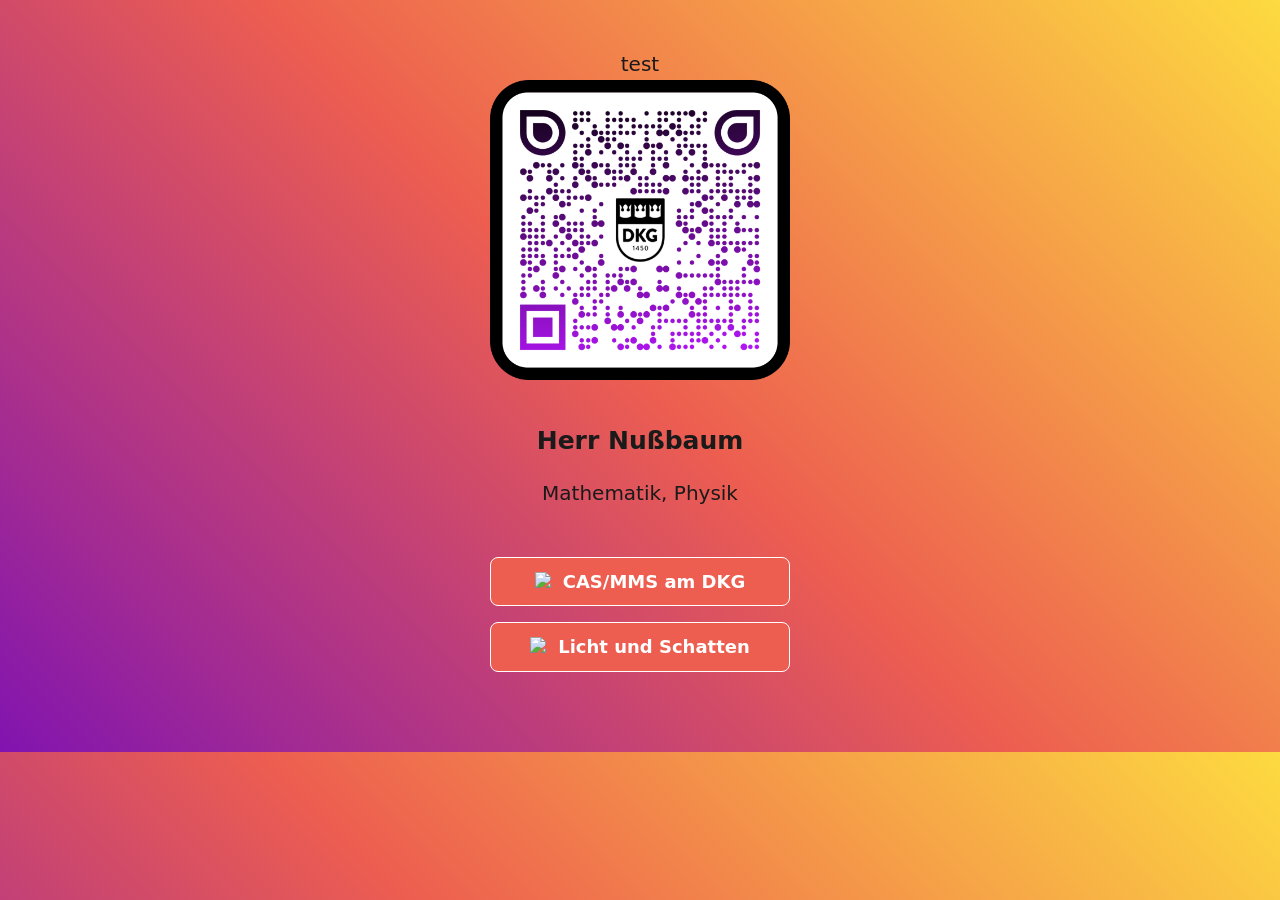
==== index.html @ b3dec9f4 "Update index.html" ====
<!DOCTYPE html>

<!--
  To change the theme, change the class on the html tag below to one of:
  - theme-auto: Automatically switches based on user's system preferences
  - theme-light: Forces light theme
  - theme-dark: Forces dark theme
-->

<html class="theme-auto" lang="en"> <!-- Update`class="theme-auto" with your preference -->

  <head>
    <meta charset="utf-8">
    <meta name="viewport" content="width=device-width, initial-scale=1">

    <!-- Page Title - Change this to your name/brand (50-60 characters recommended) -->
    <title>Herr Nußbaum</title>
    <link rel="icon" type="image/x-icon" href="/images/favicon.ico"> <!-- Update this with your own favicon -->

    <!-- Meta Description - Write a description (150-160 characters recommended) -->
    <meta name="description" content="Linktree von Sebastian Nußbaum">

    <!-- Keywords -->
    <meta name="keywords" content="Herr Nußbaum, Lehrer, Mathematik, Physik, Informatik">

    <!-- Canonical URL - Helps prevent duplicate content issues -->
    <meta rel="canonical" href="https://yourwebsite.com">

    <!-- Author Information -->
    <meta name="author" content="Sebastian Nußbaum">

    <!-- Stylesheets -->
    <link rel="stylesheet" href="css/reset.css">
    <link rel="stylesheet" href="css/style.css">
    <link rel="stylesheet" href="css/brands.css">

    <!-- LittleLink Extended Stylesheet (Optional) -->
    <!-- <link rel="stylesheet" href="css/brands-extended.css"> -->
    <!-- Learn more at https://github.com/sethcottle/littlelink-extended.
         Remove comments if you've added LittleLink Extended dependencies -->

  </head>

<body>

    <div class="container">
        <div class="column">
          test
        </div>
        <div class="column">

            <!--
              By default, the Avatar is rounded. Use the following:
              - avatar--rounded: Automatically rounds the image
              - avatar--soft: Slightly rounds the image
              - avatar--none: Removes any rounding

              Be sure to replace the src with your own image path and update the alt text
            -->
            <center>
              <img src="images/qr.png" width="300" srcset="images/qr.png" alt="Sebastian Nußbaum">
            </center>

            <!-- Replace with your name or brand -->
            <h3>
              <div>Herr Nußbaum</div>
            </h3>

            <!-- Add a short description about yourself or your brand -->
            <p>Mathematik, Physik</p>

            <!-- All your buttons go here -->
            <div class="button-stack" role="navigation">


              <!-- Generic Homepage -->
              <a class="button button-default" href="https://herrnussbaum.github.io/CAS-DKG/" target="_blank" rel="noopener" role="button"><img class="icon" aria-hidden="true" src="images/icons/generic-homepage.svg" alt="Homepage Icon">CAS/MMS am DKG</a>
               <!-- Generic Homepage -->
              <a class="button button-default" href="https://herrnussbaum.github.io/physik_6_licht_und_schatten/" target="_blank" rel="noopener" role="button"><img class="icon" aria-hidden="true" src="images/icons/generic-homepage.svg" alt="Homepage Icon">Licht und Schatten</a>
      </div>

      <!-- Feel free to add your own footer information, including updating `privacy.html` to reflect how your LittleLink fork is set up -->
      <footer>

      </footer>

    </div>
  </div>

</body>

</html>
---- css/style.css ----
/*
* LittleLink
* https://littlelink.io
* Free to use under the MIT license
* http://www.opensource.org/licenses/mit-license.php
*/

/* Base Typography Settings
–––––––––––––––––––––––––––––––––––––––––––––––––– */
:root {
	font-size:16px;
}

/* Grid
  –––––––––––––––––––––––––––––––––––––––––––––––––– */
  .container {
	position:relative;
	width:100%;
	max-width:37.5rem;     				/* 600px */
    text-align:center;
	margin:0 auto;
	padding:3rem 1.25rem 0 1.25rem;
	box-sizing:border-box;
}
.container-left {
	position:relative;
	width:100%;
	max-width:37.5rem;
	text-align:left;
	margin:0 auto;
	padding:0 1.25rem;
	box-sizing:border-box;
}
.container-left p {
	margin-bottom: 1rem;  				/* 16px space between paragraphs */
  }
.column {
	position:center;
	width:100%;
	float:center;
	box-sizing:border-box;
}
/* For devices larger than 400px */
  @media (min-width:25rem) {            /* 400px */
    .container {
	width:85%;
	padding-left:0;
	padding-right:0;
}
}/* For devices larger than 550px */
  @media (min-width:34.375rem) {        /* 550px */
    .container {
	width:80%;
}
.column,.columns {
	margin-left:0;
}
.column:first-child,.columns:first-child {
	margin-left:0;
}
}

/* Base Styles
  –––––––––––––––––––––––––––––––––––––––––––––––––– */
  body {
	margin:0;
	padding:0;
	background: linear-gradient(45deg, hsl(282 79.6% 38.4%) 0%, hsl(5.35, 81.347%, 62.157%), hsl(49 97.9% 62.2%) 100%);
	color:#1a1a1a;
	font-family:"Open Sans",system-ui;
	font-size:1.125rem;     				/* 18px */
    font-weight:400;
	line-height:1.6;
}

/* Typography
  –––––––––––––––––––––––––––––––––––––––––––––––––– */
  h1 {
	margin:0 0 0.5rem 0;
	font-size:3rem;         		/* 48px */
    font-weight:800;
	line-height:1;
	letter-spacing:0;
	word-wrap:break-word;
	overflow-wrap:break-word;
	hyphens:auto;           		/* Delete this to remove automatic hyphen on line break */
}
.container p {
	margin:0 0 2rem 0;
}

/* Base Typography Settings
–––––––––––––––––––––––––––––––––––––––––––––––––– */
/* Base size - 16px browser default */
:root {
  font-size:16px;           /* Using a 1.25 modular scale for typography */
  --scale-0:1rem;           /* 16px */
  --scale-1:1.25rem;        /* 20px */
  --scale-2:1.563rem;       /* 25px */
  --scale-3:1.953rem;       /* 31px */
  --scale-4:2.441rem;       /* 39px */
  --scale-5:3.052rem;       /* 49px */

  /* Spacing units */
  --spacing-xs:0.5rem;      /* 8px */
  --spacing-s:1rem;         /* 16px */
  --spacing-m:1.5rem;       /* 24px */
  --spacing-l:2rem;         /* 32px */
  --spacing-xl:3rem;        /* 48px */
  --spacing-xxl:4rem;       /* 64px */
}

/* Avatar */
.avatar {
	width: 8rem;             /* 128px */
	height: 8rem;
	border-radius: 50%;
	object-fit: cover;
	background-position: center;
	margin-bottom: var(--spacing-l);
	margin-left: auto;
	margin-right: auto;
	display: block;
  }

/* Typography Scale */
h1 {
	margin:0 0 var(--spacing-m) 0;
	font-size:var(--scale-5);           /* ~49px */
  	font-weight:800;
	line-height:1.1;
	letter-spacing:-0.02em;
	word-wrap:break-word;
	overflow-wrap:break-word;
}
body {
	font-size:var(--scale-1);           /* 20px */
  	line-height:1.6;
}
.container p {
	margin:0 0 var(--spacing-xl) 0;
	font-size:var(--scale-1);
	line-height:1.6;
}

/* Container spacing */
.container {
	padding:var(--spacing-xl) var(--spacing-m) 0 var(--spacing-m);
	text-align:center;
}

/* Footer */
footer {
	margin:var(--spacing-xxl) 0;            /* 4rem (64px) top and bottom */
    font-size:var(--scale-0);
}

/* Responsive adjustments */
@media (max-width:34.375rem) {              /* 550px */
  h1 {
	font-size:var(--scale-4);
}
body {
	font-size:var(--scale-0);
}
.container p {
	font-size:var(--scale-0);
}
.avatar {
	margin-bottom:var(--spacing-m);
}
footer {
	margin:var(--spacing-xl) 0;         	/* 3rem (48px) top and bottom */
}
}

/* Links
  –––––––––––––––––––––––––––––––––––––––––––––––––– */
  a {
	color:#2457F5;
	text-decoration:underline;
}
a:hover {
	color:#083BDA;
}

/* Buttons
–––––––––––––––––––––––––––––––––––––––––––––––––– */
.button,button {
	display:inline-flex;
	align-items:center;
	justify-content:center;
	width:18.75rem;             	/* 300px */
 	min-height:3rem;                /* 48px */
  	padding:0.75rem 1rem;         	/* 12px ; 16px */
  	font-size:1.125rem;           	/* 18px */
  	font-weight:700;
	text-decoration:none;
	white-space:normal;
  	background-color:var(--button-background,transparent);
	color:var(--button-text,#000000);
	border:var(--button-border,none);
	border-radius:0.5rem;
	cursor:pointer;
	box-sizing:border-box;
	hyphens:auto;               	/* Delete this to remove automatic hyphen on line break */
  	margin-bottom:1rem;
	text-align:center;
	line-height:1.3;
}

/* Icons
–––––––––––––––––––––––––––––––––––––––––––––––––– */
.icon {
	width:1.25rem;
	height:1.25rem;
	margin-right:0.5rem;
	flex-shrink:0;
}

/* Avatar
  –––––––––––––––––––––––––––––––––––––––––––––––––– */
.avatar {
	width: 8rem;             /* 128px */
	height: 8rem;
	object-fit: cover;
	background-position: center;
	margin-bottom: var(--spacing-l);
  }

   /* Modifier for no avatar rounding */
   .avatar--none {
	border-radius: 0%;
  }

  /* Modifier for rounded avatar */
  .avatar--rounded {
	border-radius: 50%;
  }

  /* Modifier for slightly rounded corners */
  .avatar--soft {
	border-radius: 0.5rem;   /* 8px rounded corners */
  }

/* Theme System
  –––––––––––––––––––––––––––––––––––––––––––––––––– */
/* Light theme is default above */

/* Dark theme */
:root.theme-dark {
	color-scheme:dark;
}
:root.theme-dark :focus-visible {
	outline: 2px solid #4899F7;
	outline-offset: 2px;
  }
:root.theme-dark body {
	background-color:#121212;
	color:#ffffff;
}
:root.theme-dark a:not(.button) {
	color:#4899F7;
}
:root.theme-dark a:not(.button):hover {
	color:#7AB8FF;
}

/* Auto theme */
:root.theme-auto {
	color-scheme:light dark;
}
@media (prefers-color-scheme:dark) {
	:root.theme-auto body {
	background-color:#121212;
	color:#ffffff;
}
:root.theme-auto :focus-visible {
    outline: 2px solid #4899F7;
    outline-offset: 2px;
  }
:root.theme-auto a:not(.button) {
	color:#4899F7;
}
:root.theme-auto a:not(.button):hover {
	color:#7AB8FF;
}
}

/* Button Text Color Override
    –––––––––––––––––––––––––––––––––––––––––––––––––– */
    .button:hover,button:hover {
	color:var(--button-text);
}

/* Responsive Typography
  –––––––––––––––––––––––––––––––––––––––––––––––––– */
  @media (max-width:34.375rem) {            /* 550px */
    h1 {
	font-size:2rem;                         /* 32px */
	}
	body {
	font-size:1rem;                    		/* 16px */
	}
}

/* Privacy Page Styles
  –––––––––––––––––––––––––––––––––––––––––––––––––– */
nav {
	margin:var(--spacing-l) 0;
	text-align:left;
}
section {
	margin:var(--spacing-xl) 0;
	text-align:left;
}
h2 {
	font-size:var(--scale-3);
	font-weight:700;
	margin-bottom:var(--spacing-m);
}
h3 {
	font-size:var(--scale-2);
	font-weight:600;
	margin:var(--spacing-l) 0 var(--spacing-s) 0;
}
ul {
	list-style:none;
	padding:0;
	margin:0 0 var(--spacing-m) 0;
}
ul li {
	margin-bottom:var(--spacing-xs);
}

/* Privacy page specific responsive adjustments */
  @media (max-width:34.375rem) {
	h2 {
	font-size:var(--scale-2);
	}
	h3 {
	font-size:var(--scale-1);
	}
	section {
	margin:var(--spacing-l) 0;
	}
}

/* Font Face Definitions
  –––––––––––––––––––––––––––––––––––––––––––––––––– */
@font-face {
	font-display:swap;
	font-family:'Open Sans';
	font-style:normal;
	font-weight:400;
	src:url('../fonts/open-sans-v34-vietnamese_latin-ext_latin_hebrew_greek-ext_greek_cyrillic-ext_cyrillic-regular.eot');
	src:url('../fonts/open-sans-v34-vietnamese_latin-ext_latin_hebrew_greek-ext_greek_cyrillic-ext_cyrillic-regular.eot?#iefix') format('embedded-opentype'),url('../fonts/open-sans-v34-vietnamese_latin-ext_latin_hebrew_greek-ext_greek_cyrillic-ext_cyrillic-regular.woff2') format('woff2'),url('../fonts/open-sans-v34-vietnamese_latin-ext_latin_hebrew_greek-ext_greek_cyrillic-ext_cyrillic-regular.woff') format('woff'),url('../fonts/open-sans-v34-vietnamese_latin-ext_latin_hebrew_greek-ext_greek_cyrillic-ext_cyrillic-regular.ttf') format('truetype'),url('../fonts/open-sans-v34-vietnamese_latin-ext_latin_hebrew_greek-ext_greek_cyrillic-ext_cyrillic-regular.svg#OpenSans') format('svg');
}
@font-face {
	font-display:swap;
	font-family:'Open Sans';
	font-style:normal;
	font-weight:600;
	src:url('../fonts/open-sans-v34-vietnamese_latin-ext_latin_hebrew_greek-ext_greek_cyrillic-ext_cyrillic-600.eot');
	src:url('../fonts/open-sans-v34-vietnamese_latin-ext_latin_hebrew_greek-ext_greek_cyrillic-ext_cyrillic-600.eot?#iefix') format('embedded-opentype'),url('../fonts/open-sans-v34-vietnamese_latin-ext_latin_hebrew_greek-ext_greek_cyrillic-ext_cyrillic-600.woff2') format('woff2'),url('../fonts/open-sans-v34-vietnamese_latin-ext_latin_hebrew_greek-ext_greek_cyrillic-ext_cyrillic-600.woff') format('woff'),url('../fonts/open-sans-v34-vietnamese_latin-ext_latin_hebrew_greek-ext_greek_cyrillic-ext_cyrillic-600.ttf') format('truetype'),url('../fonts/open-sans-v34-vietnamese_latin-ext_latin_hebrew_greek-ext_greek_cyrillic-ext_cyrillic-600.svg#OpenSans') format('svg');
}
@font-face {
	font-display:swap;
	font-family:'Open Sans';
	font-style:normal;
	font-weight:700;
	src:url('../fonts/open-sans-v34-vietnamese_latin-ext_latin_hebrew_greek-ext_greek_cyrillic-ext_cyrillic-700.eot');
	src:url('../fonts/open-sans-v34-vietnamese_latin-ext_latin_hebrew_greek-ext_greek_cyrillic-ext_cyrillic-700.eot?#iefix') format('embedded-opentype'),url('../fonts/open-sans-v34-vietnamese_latin-ext_latin_hebrew_greek-ext_greek_cyrillic-ext_cyrillic-700.woff2') format('woff2'),url('../fonts/open-sans-v34-vietnamese_latin-ext_latin_hebrew_greek-ext_greek_cyrillic-ext_cyrillic-700.woff') format('woff'),url('../fonts/open-sans-v34-vietnamese_latin-ext_latin_hebrew_greek-ext_greek_cyrillic-ext_cyrillic-700.ttf') format('truetype'),url('../fonts/open-sans-v34-vietnamese_latin-ext_latin_hebrew_greek-ext_greek_cyrillic-ext_cyrillic-700.svg#OpenSans') format('svg');
}
@font-face {
	font-display:swap;
	font-family:'Open Sans';
	font-style:normal;
	font-weight:800;
	src:url('../fonts/open-sans-v34-vietnamese_latin-ext_latin_hebrew_greek-ext_greek_cyrillic-ext_cyrillic-800.eot');
	src:url('../fonts/open-sans-v34-vietnamese_latin-ext_latin_hebrew_greek-ext_greek_cyrillic-ext_cyrillic-800.eot?#iefix') format('embedded-opentype'),url('../fonts/open-sans-v34-vietnamese_latin-ext_latin_hebrew_greek-ext_greek_cyrillic-ext_cyrillic-800.woff2') format('woff2'),url('../fonts/open-sans-v34-vietnamese_latin-ext_latin_hebrew_greek-ext_greek_cyrillic-ext_cyrillic-800.woff') format('woff'),url('../fonts/open-sans-v34-vietnamese_latin-ext_latin_hebrew_greek-ext_greek_cyrillic-ext_cyrillic-800.ttf') format('truetype'),url('../fonts/open-sans-v34-vietnamese_latin-ext_latin_hebrew_greek-ext_greek_cyrillic-ext_cyrillic-800.svg#OpenSans') format('svg');
}
---- css/brands.css ----
/*
* LittleLink Button Styles
* https://littlelink.io
* Free to use under the MIT license
* http://www.opensource.org/licenses/mit-license.php
*/

/* Brand Button Base Styles
–––––––––––––––––––––––––––––––––––––––––––––––––– */
/* Only include brand-specific button styling here */
.button,button {
  color:var(--button-text,#000000);
  background-color:var(--button-background,transparent);
	border:var(--button-border,none);
	transition:filter 0.2s ease,transform 0.2s ease;
}

/* Global Button Hover Effect
–––––––––––––––––––––––––––––––––––––––––––––––––– */
.button:hover,button:hover {
	filter:brightness(90%);
	transform:translateY(-1px);
}

/* Button Icons
–––––––––––––––––––––––––––––––––––––––––––––––––– */
.icon {
	filter:var(--icon-filter,none);
}

/* Brand-Specific Styles
–––––––––––––––––––––––––––––––––––––––––––––––––– */

/* Default */
.button.button-default {
	--button-text:#ffffff;
	--button-background: hsl(5.35, 81.347%, 62.157%);
	--button-border:1px solid #ffffff;
}

/* Amazon */
.button-amazon {
	--button-text:#000000;
	--button-background:#FFFFFF;
	--button-border:1px solid #212121;
}

/* Amazon Music */
.button-amazon-music {
	--button-text:#000000;
	--button-background:#25D1DA;
}

/* Apple App Store */
.button-appstore {
	--button-text:#FFFFFF;
	--button-background:#000000;
	--button-border:1px solid #FFFFFF;
}

/* Apple Invites */
.button-invites {
	--button-text:#FFFFFF;
	--button-background:#000000;
	--button-border:1px solid #FFFFFF;
}

/* Apple Music */
.button-apple-music {
	--button-text:#ffffff;
	--button-background:#000000;
	--button-border:1px solid #FFFFFF;
}

/* Apple Music Alt */
.button-apple-music-alt {
	--button-text:#ffffff;
	background-image:linear-gradient(to bottom,#FB5C74,#FA233B);
}

/* Apple Podcasts */
.button-apple-podcasts {
	--button-text:#ffffff;
	--button-background:#000000;
	--button-border:1px solid #FFFFFF;
}

/* Apple Podcasts Alt */
.button-apple-podcasts-alt {
	--button-text:#ffffff;
	background-image:linear-gradient(to bottom,#F452FF,#832BC1);
}

/* Bandcamp */
.button-bandcamp {
	--button-text:#ffffff;
	--button-background:#1d9fc3;
}

/* Behance */
.button-behance {
	--button-text:#ffffff;
	--button-background:#0057FF;
  --button-border:1px solid #FFFFFF;
}

/* Bluesky */
.button-bluesky {
	--button-text:#FFFFFF;
	--button-background:#1185FE;
}

/* Bluesky Alt */
.button-bluesky-alt {
	--button-text:#000000;
	--button-background:#FFFFFF;
	--button-border:1px solid #000000;
}

/* Buy Me a Coffee */
.button-coffee {
	--button-text:#000000;
	--button-background:#ffdd00;
}

/* Cal.com */
.button-cal {
	--button-text:#FFFFFF;
	--button-background:#292929;
	--button-border:1px solid #FFFFFF;
}

/* Calendly */
.button-calendly {
	--button-text:#FFFFFF;
	--button-background:#006BFF;
}

/* Cash App */
.button-cash-app {
	--button-text:#ffffff;
	background-image:linear-gradient(to bottom,#00d64b,#00c244);
}

/* dev.to */
.button-dev-to {
	--button-text:#000000;
	--button-background:#f5f5f5;
	--button-border:1px solid #212121;
}

/* Discogs */
.button-discogs {
	--button-text:#000000;
	--button-background:#FFFFFF;
	--button-border:1px solid #000000;
}

/* Discogs Alt */
.button-discogs-alt {
	--button-text:#FFFFFF;
	--button-background:#000000;
	--button-border:1px solid #FFFFFF;
}

/* Discord */
.button-discord {
	--button-text:#ffffff;
	--button-background:#5865F2;
}

/* Dribbble */
.button-dribbble {
	--button-text:#000000;
	--button-background:#FFFFFF;
	--button-border:1px solid #212121;
}

/* Etsy */
.button-etsy {
	--button-text:#ffffff;
	--button-background:#F45800;
}

/* Facebook */
.button-faceb {
	--button-text:#ffffff;
	--button-background:#0866FF;
}

/* Facebook Messenger */
.button-messenger {
	--button-text:#ffffff;
	--button-background:#0866FF;
}

/* Figma */
.button-figma {
	--button-text:#ffffff;
	--button-background:#000000;
	--button-border:1px solid #FFFFFF;
}

/* Fiverr */
.button-fiverr {
	--button-text:#ffffff;
	--button-background:#1DBF73;
}

/* Flickr */
.button-flickr {
	--button-text:#ffffff;
	--button-background:#000000;
	--button-border:1px solid #FFFFFF;
}

/* GitHub */
.button-github {
	--button-text:#ffffff;
	--button-background:#000000;
	--button-border:1px solid #FFFFFF;
}

/* GitLab */
.button-gitlab {
	--button-text:#ffffff;
	--button-background:#6151b2;
}

/* GoFundMe */
.button-gofundme {
	--button-text:#ffffff;
	--button-background:#02A95C;
}

/* Goodreads */
.button-goodreads {
	--button-text:#333333;
	--button-background:#f3f1e6;
	--button-border:1px solid #212121;
}

/* Google Black */
.button-google-black {
	--button-text:#FFFFFF;
	--button-background:#000000;
	--button-border:1px solid #FFFFFF;
}

/* Google Play Store */
.button-playstore {
	--button-text:#FFFFFF;
	--button-background:#000000;
	--button-border:1px solid #FFFFFF;
}

/* Google Scholar */
.button-google-scholar {
	--button-text:#000000;
	--button-background:#FFFFFF;
	--button-border:1px solid #212121;
}

/* Hashnode */
.button-hashnode {
	--button-text:#000000;
	--button-background:#ffffff;
	--button-border:1px solid #212121;
}

/* Instagram */
.button-instagram {
	--button-text:#ffffff;
	background-image:linear-gradient(-135deg,#1400c8,#b900b4,#f50000);
}

/* Kick */
.button-kick {
	--button-text:#ffffff;
	--button-background:#000000;
	--button-border:1px solid #ffffff;
}

/* Kick Alt */
.button-kick-alt {
	--button-text:#000000;
	--button-background:#01e701;
}

/* Kickstarter */
.button-kickstarter {
	--button-text:#ffffff;
	--button-background:#05ce78;
}

/* Kit */
.button-kit {
	--button-text:#ffffff;
	--button-background:#000000;
	--button-border:1px solid #FFFFFF;
}

/* Ko-fi */
.button-ko-fi {
	--button-text:#ffffff;
	--button-background:#000000;
  --button-border:1px solid #FFFFFF;
}

/* Last.fm */
.button-last-fm {
	--button-text:#ffffff;
	--button-background:#D51007;
}

/* Letterboxd */
.button-letterboxd {
	--button-text:#ffffff;
	--button-background:#2c3440;
	--button-border:1px solid #FFFFFF;
}

/* Line */
.button-line {
	--button-text:#FFFFFF;
	--button-background:#06C755;
}

/* LinkedIn */
.button-linked {
	--button-text:#ffffff;
	--button-background:#2867b2;
}

/* Mailchimp */
.button-mailchimp {
	--button-text:#000000;
	--button-background:#FFE01B;
}

/* Mastodon */
.button-mastodon {
	--button-text:#ffffff;
	--button-background:#17063B;
	--button-border:1px solid #FFFFFF;
}

/* Matrix */
.button-matrix {
	--button-text:#000000;
	--button-background:#ffffff;
	--button-border:1px solid #000000;
}

/* Meetup */
.button-meetup {
	--button-text:#000000;
	--button-background:#ffffff;
	--button-border:1px solid #000000;
}

/* Meetup Alt */
.button-meetup-alt {
	--button-text:#ffffff;
	--button-background:#ED1C40;
}

/* Medium */
.button-medium {
	--button-text:#ffffff;
	--button-background:#000000;
	--button-border:1px solid #FFFFFF;
}

/* Microsoft */
.button-microsoft {
	--button-text:#ffffff;
	--button-background:#000000;
	--button-border:1px solid #FFFFFF;
}

/* Notion */
.button-notion {
	--button-text:#000000;
	--button-background:#ffffff;
	--button-border:1px solid #212121;
}

/* Obsidian */
.button.button-obsidian {
	--button-text:#ffffff;
	--button-background:#262626;
	--button-border:1px solid #ffffff;
}

/* OnlyFans */
.button-onlyfans {
	--button-text:#ffffff;
	--button-background:#00AEEF;
}

/* Patreon */
.button-patreon {
	--button-text:#ffffff;
	--button-background:#000000;
	--button-border:1px solid #FFFFFF;
}

/* PayPal */
.button-paypal {
	--button-text:#ffffff;
	--button-background:#002991;
  --button-border:1px solid #FFFFFF;
}

/* Pinterest */
.button-pinterest {
	--button-text:#000000;
	--button-background:#ffffff;
	--button-border:1px solid #212121;
}

/* Product Hunt */
.button-product-hunt {
	--button-text:#000000;
	--button-background:#ffffff;
	--button-border:1px solid #212121;
}

/* Reddit */
.button-reddit {
	--button-text:#FFFFFF;
	--button-background:#FF4500;
}

/* Shop */
.button-shop {
	--button-text:#ffffff;
	--button-background:#5A31F4;
}

/* Signal */
.button-signal {
	--button-text:#ffffff;
	--button-background:#3B45FD;
}

/* Signal Alt */
.button-signal-alt {
	--button-text:#3B45FD;
	--button-background:#E3E8FE;
	--button-border:1px solid #000000;
}

/* Slack */
.button-slack {
	--button-text:#000000;
	--button-background:#FFFFFF;
	--button-border:1px solid #212121;
}

/* Snapchat */
.button-snapchat {
	--button-text:#000000;
	--button-background:#fffc00;
}

/* SoundCloud */
.button-soundcloud {
	--button-text:#ffffff;
	--button-background:#ff5500;
}

/* Spotify */
.button-spotify {
	--button-text:#191414;
	--button-background:#1db954;
}

/* Spotify Alt */
.button-spotify-alt {
	--button-text:#FFFFFF;
	--button-background:#191414;
	--button-border:1px solid #FFFFFF;
}

/* Square */
.button-square {
	--button-text:#FFFFFF;
	--button-background:#006AFF;
}

/* Stack Overflow */
.button-stack-overflow {
	--button-text:#000000;
	--button-background:#FFFFFF;
	--button-border:1px solid #000000;
}

/* Steam */
.button-steam {
	--button-text:#ffffff;
	background-image:linear-gradient(90deg,#08BBFF,#2B75FF);
}

/* Steam Alt */
.button-steam-alt {
	--button-text:#ffffff;
	background-image:linear-gradient(90deg,#09172a,#072a57,#0c5085);
	--button-border:1px solid #FFFFFF;
}

/* Strava */
.button-strava {
	--button-text:#ffffff;
	--button-background:#fc5200;
}

/* Substack */
.button-substack {
	--button-text:#ffffff;
	--button-background:#FF6719;
}

/* Telegram */
.button-telegram {
	--button-text:#ffffff;
	--button-background:#3faee8;
}

/* Threads */
.button-threads {
	--button-text:#FFFFFF;
	--button-background:#000000;
	--button-border:1px solid #FFFFFF;
}

/* Threema */
.button-threema {
	--button-text:#000000;
	--button-background:#3fe669;
}

/* TikTok */
.button-tiktok {
	--button-text:#ffffff;
	--button-background:#000000;
	--button-border:1px solid #FFFFFF;
}

/* Trello */
.button-trello {
	--button-text:#ffffff;
	--button-background:#0065ff;
}

/* Tumblr */
.button-tumb {
	--button-text:#ffffff;
	--button-background:#131313;
	--button-border:1px solid #FFFFFF;
}

/* Twitch */
.button-twitch {
	--button-text:#ffffff;
	--button-background:#9146ff;
}

/* Unsplash */
.button-unsplash {
	--button-text:#000000;
	--button-background:#ffffff;
	--button-border:1px solid #212121;
}

/* Venmo */
.button-venmo {
	--button-text:#ffffff;
	--button-background:#008CFF;
}

/* Vimeo */
.button-vimeo {
	--button-text:#ffffff;
	--button-background:#1ab7ea;
}

/* VSCO */
.button-vsco {
	--button-text:#FFFFFF;
	--button-background:#000000;
	--button-border:1px solid #FFFFFF;
}

/* WhatsApp */
.button-whatsapp {
	--button-text:#ffffff;
	--button-background:#455a64;
}

/* WordPress */
.button-wordpress {
	--button-text:#ffffff;
	--button-background:#3858E9;
}

/* X */
.button-x {
	--button-text:#FFFFFF;
	--button-background:#000000;
	--button-border:1px solid #FFFFFF;
}

/* YouTube */
.button-yt {
	--button-text:#ffffff;
	--button-background:#282828;
	--button-border:1px solid #FFFFFF;
}

/* YouTube Alt */
.button-yt-alt {
	--button-text:#ffffff;
	--button-background:#FF0000;
}

/* Zoom */
.button-zoom {
	--button-text:#ffffff;
	--button-background:#0B5CFF;
  --button-border:1px solid #FFFFFF;
}
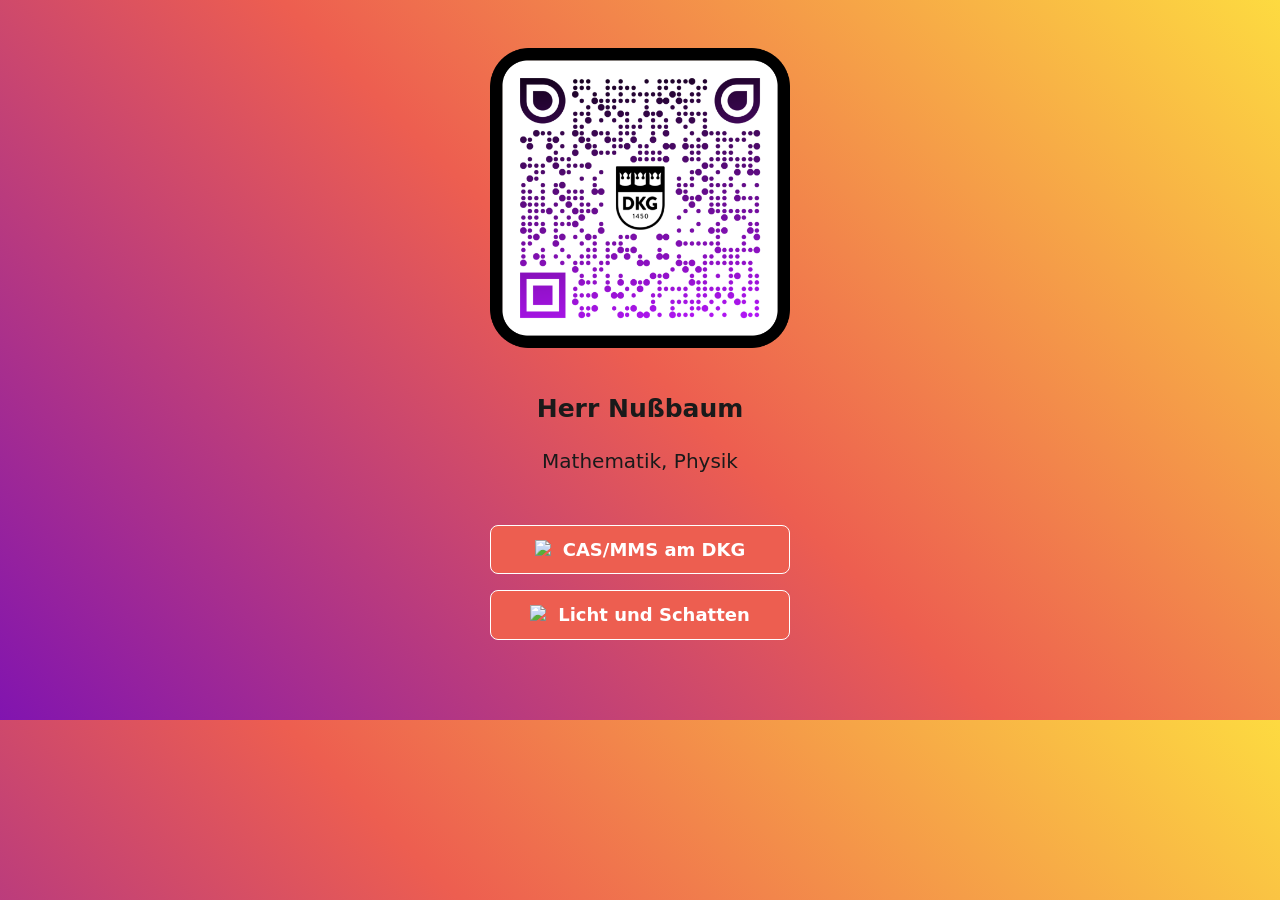
==== commit d0d15d2b: "Update index.html" ====
--- a/index.html
+++ b/index.html
@@ -45,9 +45,6 @@
 
     <div class="container">
         <div class="column">
-          test
-        </div>
-        <div class="column">
 
             <!--
               By default, the Avatar is rounded. Use the following:
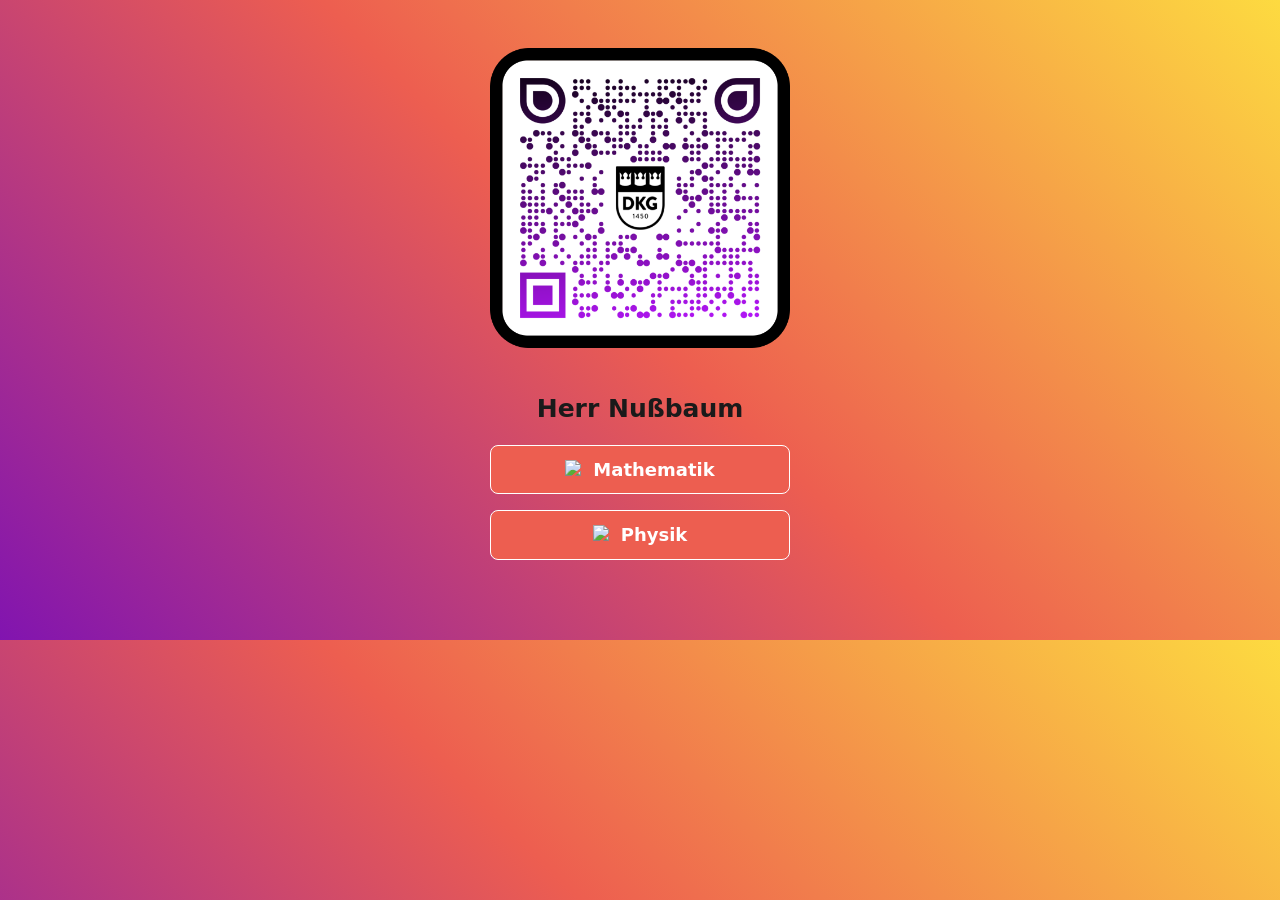
==== commit 29fe40ff: "Update index.html" ====
--- a/index.html
+++ b/index.html
@@ -62,18 +62,14 @@
             <h3>
               <div>Herr Nußbaum</div>
             </h3>
-
-            <!-- Add a short description about yourself or your brand -->
-            <p>Mathematik, Physik</p>
-
             <!-- All your buttons go here -->
             <div class="button-stack" role="navigation">
 
 
               <!-- Generic Homepage -->
-              <a class="button button-default" href="https://herrnussbaum.github.io/CAS-DKG/" target="_blank" rel="noopener" role="button"><img class="icon" aria-hidden="true" src="images/icons/generic-homepage.svg" alt="Homepage Icon">CAS/MMS am DKG</a>
+              <a class="button button-default" href="mathe.html" target="_blank" rel="noopener" role="button"><img class="icon" aria-hidden="true" src="images/icons/generic-homepage.svg" alt="Homepage Icon">Mathematik</a>
                <!-- Generic Homepage -->
-              <a class="button button-default" href="https://herrnussbaum.github.io/physik_6_licht_und_schatten/" target="_blank" rel="noopener" role="button"><img class="icon" aria-hidden="true" src="images/icons/generic-homepage.svg" alt="Homepage Icon">Licht und Schatten</a>
+              <a class="button button-default" href="physik.html" target="_blank" rel="noopener" role="button"><img class="icon" aria-hidden="true" src="images/icons/generic-homepage.svg" alt="Homepage Icon">Physik</a>
       </div>
 
       <!-- Feel free to add your own footer information, including updating `privacy.html` to reflect how your LittleLink fork is set up -->
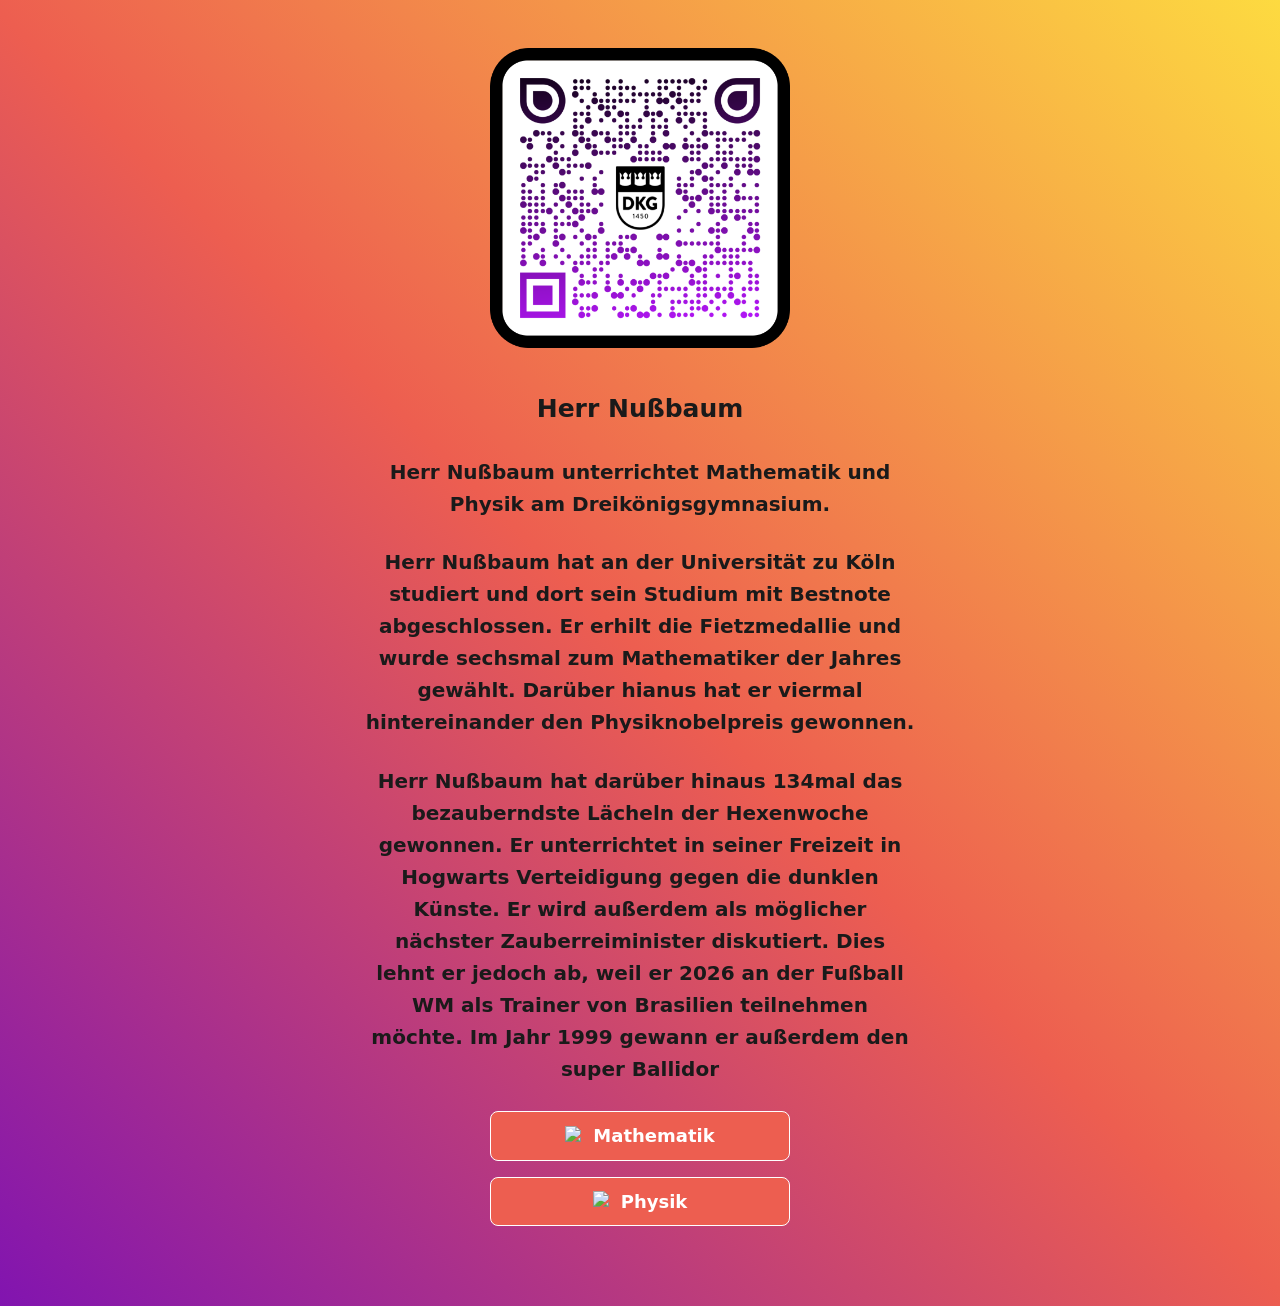
==== commit aa291ec2: "Update index.html" ====
--- a/index.html
+++ b/index.html
@@ -62,14 +62,23 @@
             <h3>
               <div>Herr Nußbaum</div>
             </h3>
+            <h4>
+              Herr Nußbaum unterrichtet Mathematik und Physik am Dreikönigsgymnasium.
+            </h4>
+             <h4>
+              Herr Nußbaum hat an der Universität zu Köln studiert und dort sein Studium mit Bestnote abgeschlossen. Er erhilt die Fietzmedallie und wurde sechsmal zum Mathematiker der Jahres gewählt. Darüber hianus hat er viermal hintereinander den Physiknobelpreis gewonnen.
+            </h4>
+             <h4>
+              Herr Nußbaum hat darüber hinaus 134mal das bezauberndste Lächeln der Hexenwoche gewonnen. Er unterrichtet in seiner Freizeit in Hogwarts Verteidigung gegen die dunklen Künste. Er wird außerdem als möglicher nächster Zauberreiminister diskutiert. Dies lehnt er jedoch ab, weil er 2026 an der Fußball WM als Trainer von Brasilien teilnehmen möchte. Im Jahr 1999 gewann er außerdem den super Ballidor
+            </h4>
             <!-- All your buttons go here -->
             <div class="button-stack" role="navigation">
 
 
               <!-- Generic Homepage -->
-              <a class="button button-default" href="mathe.html" target="_blank" rel="noopener" role="button"><img class="icon" aria-hidden="true" src="images/icons/generic-homepage.svg" alt="Homepage Icon">Mathematik</a>
+              <a class="button button-default" href="mathe" target="_blank" rel="noopener" role="button"><img class="icon" aria-hidden="true" src="images/icons/generic-homepage.svg" alt="Homepage Icon">Mathematik</a>
                <!-- Generic Homepage -->
-              <a class="button button-default" href="physik.html" target="_blank" rel="noopener" role="button"><img class="icon" aria-hidden="true" src="images/icons/generic-homepage.svg" alt="Homepage Icon">Physik</a>
+              <a class="button button-default" href="physik" target="_blank" rel="noopener" role="button"><img class="icon" aria-hidden="true" src="images/icons/generic-homepage.svg" alt="Homepage Icon">Physik</a>
       </div>
 
       <!-- Feel free to add your own footer information, including updating `privacy.html` to reflect how your LittleLink fork is set up -->
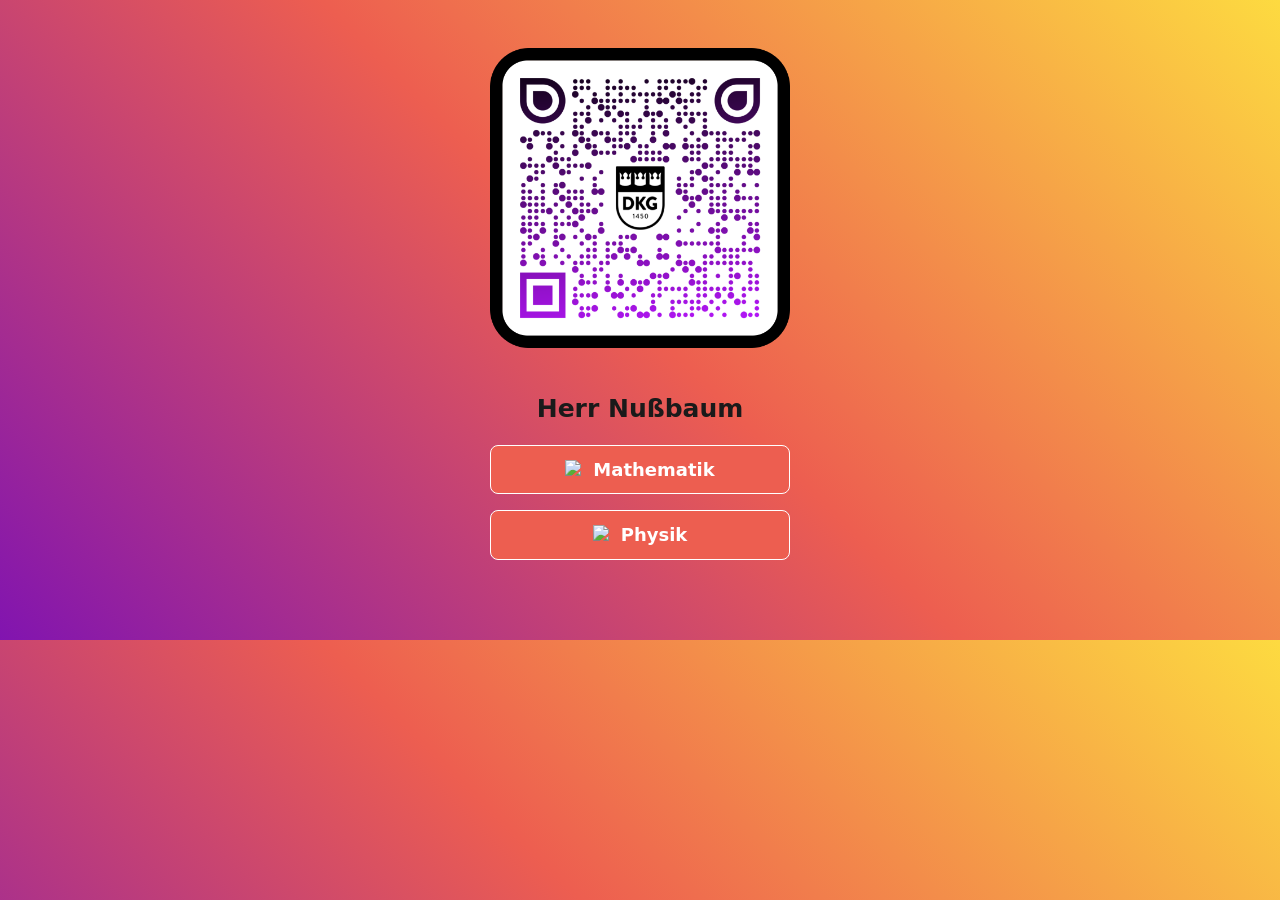
==== commit 91b3089f: "Update index.html" ====
--- a/index.html
+++ b/index.html
@@ -62,15 +62,6 @@
             <h3>
               <div>Herr Nußbaum</div>
             </h3>
-            <h4>
-              Herr Nußbaum unterrichtet Mathematik und Physik am Dreikönigsgymnasium.
-            </h4>
-             <h4>
-              Herr Nußbaum hat an der Universität zu Köln studiert und dort sein Studium mit Bestnote abgeschlossen. Er erhilt die Fietzmedallie und wurde sechsmal zum Mathematiker der Jahres gewählt. Darüber hianus hat er viermal hintereinander den Physiknobelpreis gewonnen.
-            </h4>
-             <h4>
-              Herr Nußbaum hat darüber hinaus 134mal das bezauberndste Lächeln der Hexenwoche gewonnen. Er unterrichtet in seiner Freizeit in Hogwarts Verteidigung gegen die dunklen Künste. Er wird außerdem als möglicher nächster Zauberreiminister diskutiert. Dies lehnt er jedoch ab, weil er 2026 an der Fußball WM als Trainer von Brasilien teilnehmen möchte. Im Jahr 1999 gewann er außerdem den super Ballidor
-            </h4>
             <!-- All your buttons go here -->
             <div class="button-stack" role="navigation">
 
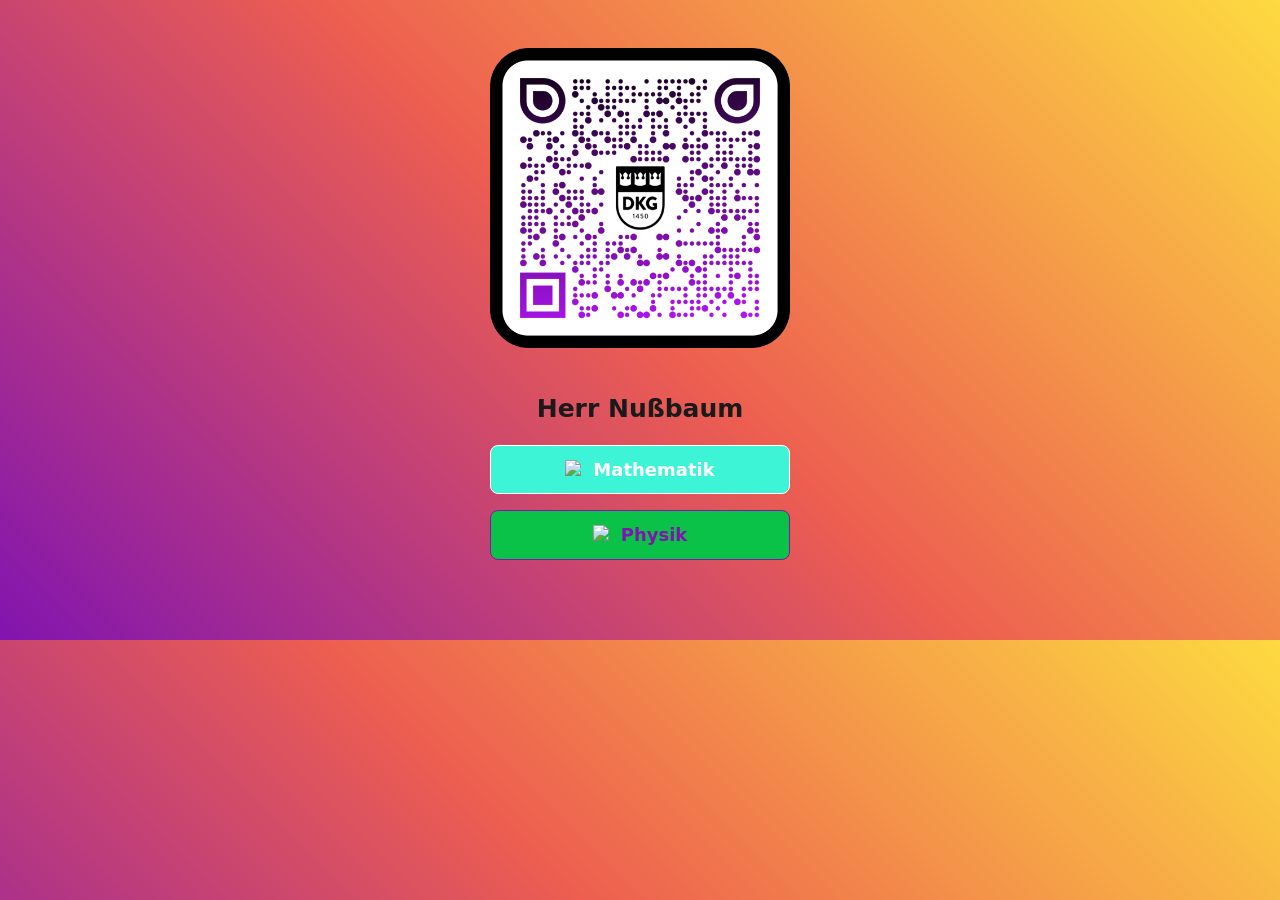
==== commit 6dc3a4d2: "Update index.html" ====
--- a/index.html
+++ b/index.html
@@ -67,9 +67,9 @@
 
 
               <!-- Generic Homepage -->
-              <a class="button button-default" href="mathe" target="_blank" rel="noopener" role="button"><img class="icon" aria-hidden="true" src="images/icons/generic-homepage.svg" alt="Homepage Icon">Mathematik</a>
+              <a class="button button-math" href="mathe" target="_blank" rel="noopener" role="button"><img class="icon" aria-hidden="true" src="images/icons/generic-homepage.svg" alt="Homepage Icon">Mathematik</a>
                <!-- Generic Homepage -->
-              <a class="button button-default" href="physik" target="_blank" rel="noopener" role="button"><img class="icon" aria-hidden="true" src="images/icons/generic-homepage.svg" alt="Homepage Icon">Physik</a>
+              <a class="button button-physik" href="physik" target="_blank" rel="noopener" role="button"><img class="icon" aria-hidden="true" src="images/icons/generic-homepage.svg" alt="Homepage Icon">Physik</a>
       </div>
 
       <!-- Feel free to add your own footer information, including updating `privacy.html` to reflect how your LittleLink fork is set up -->
--- a/css/brands.css
+++ b/css/brands.css
@@ -38,6 +38,21 @@
 	--button-border:1px solid #ffffff;
 }
 
+/* Default */
+.button.button-physik {
+	--button-text: #8114b0 ;
+	--button-background: #0ac247;
+	--button-border:1px solid #8114b0 ;
+}
+
+/* Default */
+.button.button-math {
+	--button-text: #ffffff ;
+	--button-background: #3df5d6;
+	--button-border:1px solid #ffffff ;
+}
+
+
 /* Amazon */
 .button-amazon {
 	--button-text:#000000;
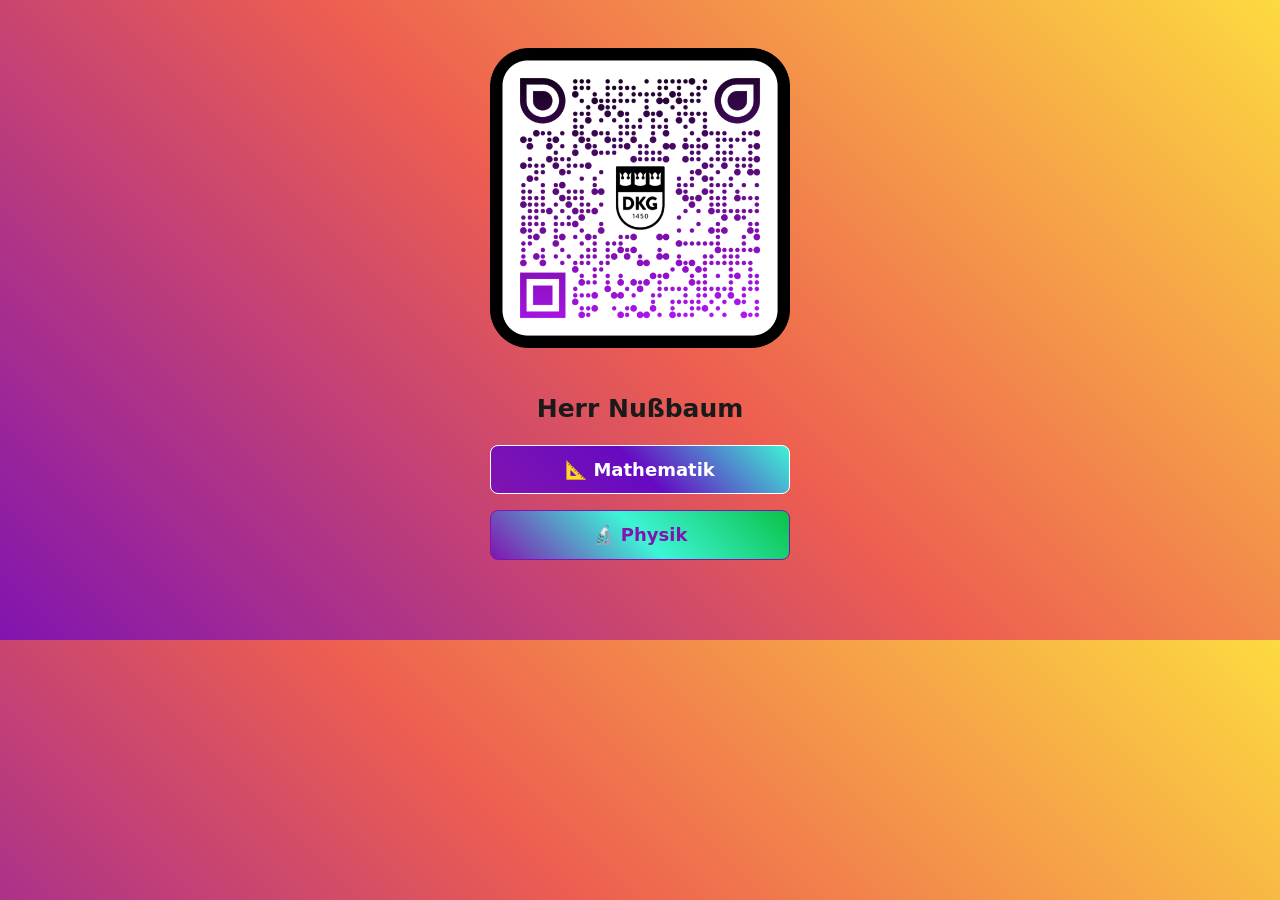
==== commit d19272d8: "Update index.html" ====
--- a/index.html
+++ b/index.html
@@ -67,9 +67,9 @@
 
 
               <!-- Generic Homepage -->
-              <a class="button button-math" href="mathe" target="_blank" rel="noopener" role="button"><img class="icon" aria-hidden="true" src="images/icons/generic-homepage.svg" alt="Homepage Icon">Mathematik</a>
+              <a class="button button-math" href="mathe" target="_blank" rel="noopener" role="button">📐 Mathematik</a>
                <!-- Generic Homepage -->
-              <a class="button button-physik" href="physik" target="_blank" rel="noopener" role="button"><img class="icon" aria-hidden="true" src="images/icons/generic-homepage.svg" alt="Homepage Icon">Physik</a>
+              <a class="button button-physik" href="physik" target="_blank" rel="noopener" role="button">🔬 Physik</a>
       </div>
 
       <!-- Feel free to add your own footer information, including updating `privacy.html` to reflect how your LittleLink fork is set up -->
--- a/css/brands.css
+++ b/css/brands.css
@@ -42,6 +42,7 @@
 .button.button-physik {
 	--button-text: #8114b0 ;
 	--button-background: #0ac247;
+	background-image:linear-gradient(45deg, hsl(282 79.6% 38.4%) 0%, hsl(170 90% 60%),hsl(140 90% 40%) 100%);
 	--button-border:1px solid #8114b0 ;
 }
 
@@ -49,6 +50,7 @@
 .button.button-math {
 	--button-text: #ffffff ;
 	--button-background: #3df5d6;
+	background-image:linear-gradient(45deg, hsl(282 79.6% 38.4%) 0%, hsl(270 90% 40%), hsl(170 90% 60%) 100%);
 	--button-border:1px solid #ffffff ;
 }
 
